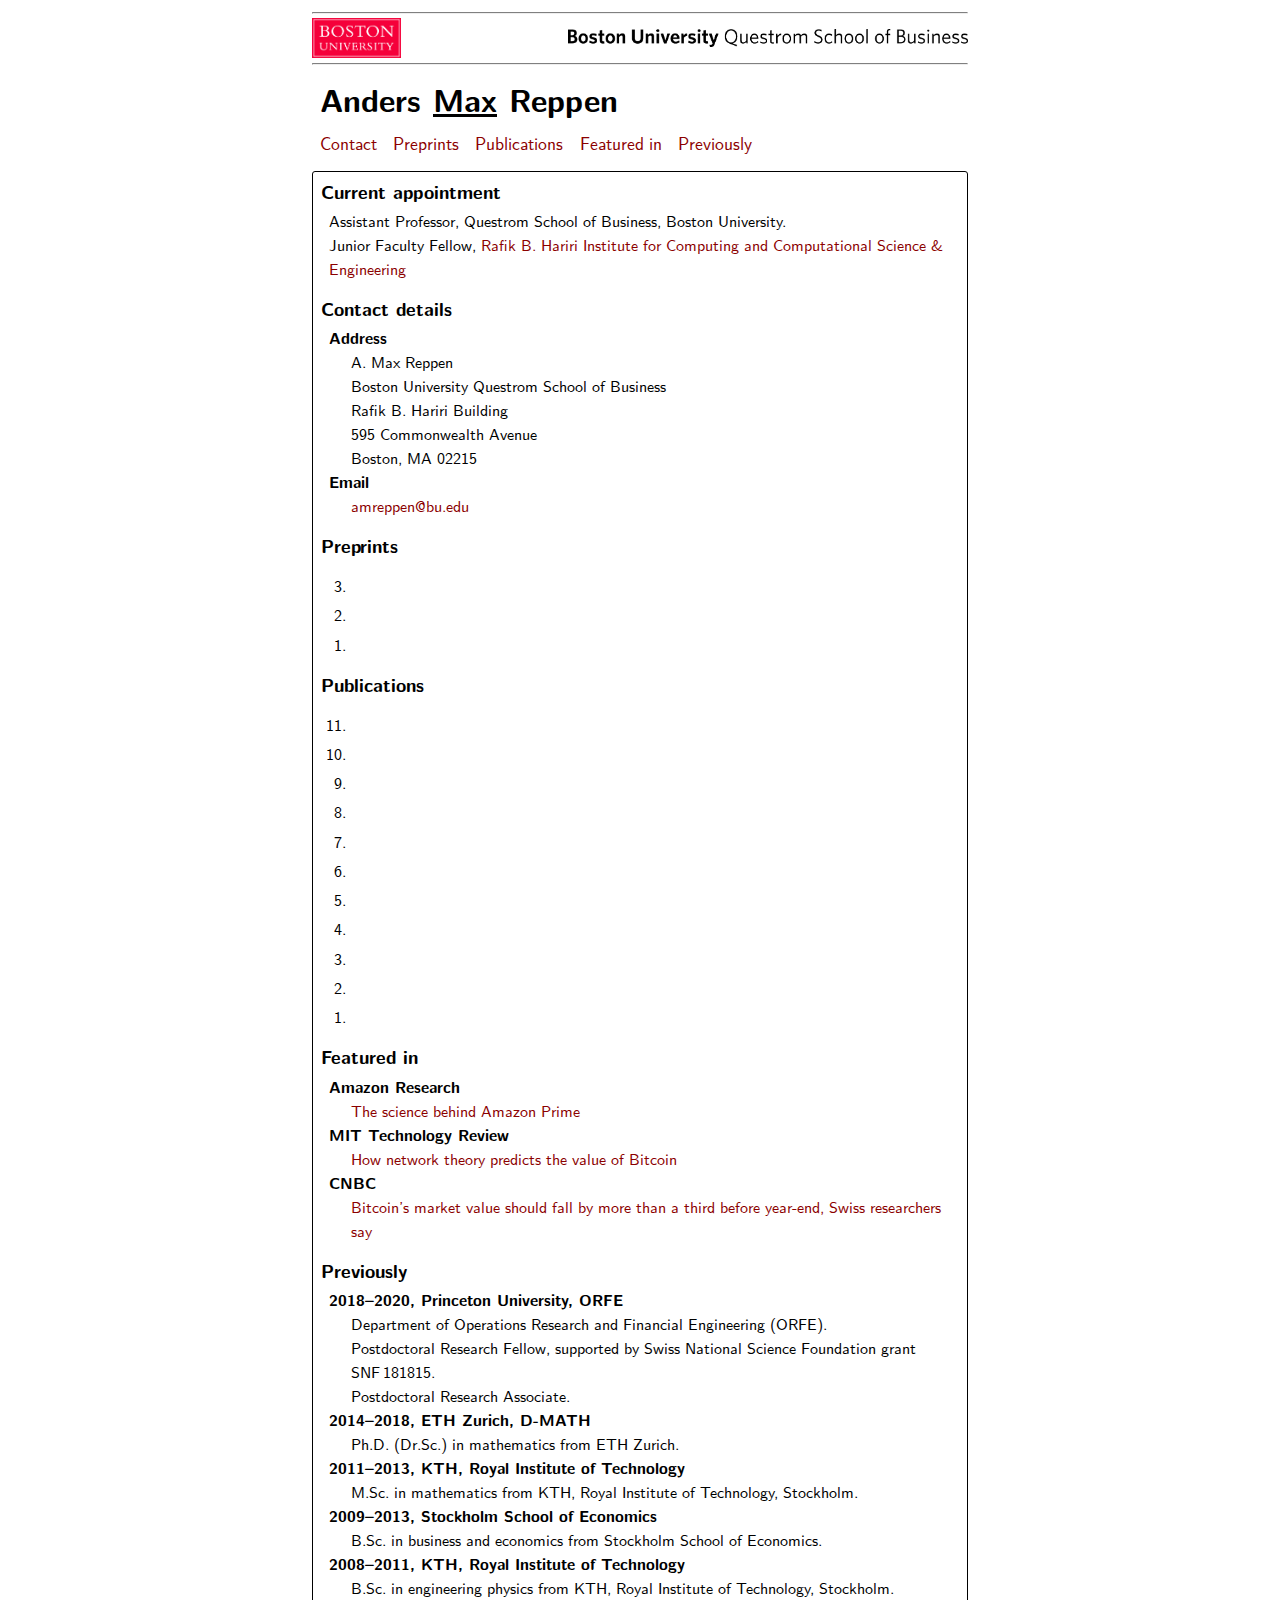
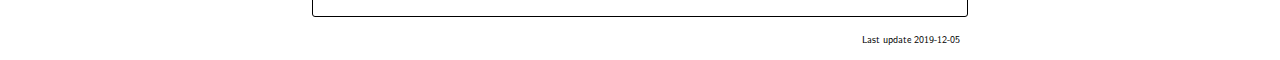
==== template.html @ c1065026 "Copy bib" ====
<!DOCTYPE html>
<html>
  <head>
    <meta charset="utf-8">
    <meta name="viewport" content="width=device-width, initial-scale=1.0">
    <meta name="google-site-verification" content="W__J4G6WzHY-cyJZ4B01j-AubhSRkgp7CPKXOhSqHA4" />
    <title>A. Max Reppen</title>
    <link rel="stylesheet" href="style.css">
    <script>
    window.onload = function() {
      document.querySelectorAll('a.bib').forEach(function(a) {
        var bibNode = a
        var wrapper = document.createElement('div');
        wrapper.classList.add("tooltip");
        bibNode.parentNode.insertBefore(wrapper, bibNode);
        wrapper.appendChild(bibNode);

        var tooltip = document.createElement('span');
        tooltip.classList.add("tooltiptext");

        a.onmouseout = function() {
          tooltip.innerHTML = "Copy to clipboard";
        };

        a.onmouseout();
        wrapper.appendChild(tooltip);

        a.onclick = function() {
          var url = this.href;
          tooltip.innerHTML = "Loading..."
          fetch(url).then( r => r.text() )
            .then(function (text) {
              navigator.clipboard.writeText(text);
              tooltip.innerHTML = "Copied to clipboard ✓";
            })
            .catch(function (err) {
              tooltip.innerHTML = "Failed to load resource";
              window.location.href = url;
            });
          return false;
        };
      });
    }
    </script>
  </head>
<body bgcolor="#FFFFFF">

<header>
<hr>
<div id="logos">
<a class="logolink" href="https://www.bu.edu/"><img class="logo" src="bu.png" alt="Boston University"></a>

<a class="logolink" href="https://www.bu.edu/questrom/"><img class="logo" src="questrom.png" alt="Questrom"></a>
</div>
<hr>

<div id="title"><h1>Anders <u>Max</u> Reppen</h1></div>
<nav>
    <a href="#contact">Contact</a>
    <a href="#preprints">Preprints</a>
    <a href="#publications">Publications</a>
    <a href="#featuredin">Featured&puncsp;in</a>
    <a href="#background">Previously</a>
</nav>
</header>


<div id="content">

  <h3 id="appointment">Current appointment</h3>
  <div class="section_content"><p>Assistant Professor, Questrom School of Business, Boston University.
  <br>
  Junior Faculty Fellow, <a href="https://www.bu.edu/hic/">Rafik B. Hariri Institute for Computing and Computational Science & Engineering</a></p></div>


<h3 id="contact">Contact details</h3>
<div class="section_content">
<dl>
    <dt>Address</dt>
    <dd>
    A. Max Reppen <br>
    Boston University Questrom School of Business <br>
    Rafik B. Hariri Building <br>
    595 Commonwealth Avenue <br>
    Boston, MA 02215 <br>
    </dd>
    <dt>Email</dt>
    <dd><a href="mailto:amreppen@bu.edu">amreppen@bu.edu</a></dd>
</dl>
</div>


<h3 id="preprints">Preprints</h3>
<div class="section_content">
<ol reversed>
    <li><bibtex item="neural_stopping_bdry"></li>
    <li><bibtex item="crypto_venues"></li>
    <li><bibtex item="cashcapmodel"></li>
</ol>
</div>

<h3 id="publications">Publications</h3>
<div class="section_content">
<ol reversed>
    <li><bibtex item="mfg_bitcoin"></li>
    <li><bibtex item="overlearning"></li>
    <li><bibtex item="deep_stoch_opt_finance"></li>
    <li><bibtex item="oce_control"></li>
    <li><bibtex item="discrete_dividends"></li>
    <li><bibtex item="ioc_anchor"></li>
    <li><bibtex item="measure_comparison_jumps"></li>
    <li><bibtex item="random_profitability"></li>
    <li><bibtex item="BTC_LPPLS"></li>
    <li><bibtex item="transaction_cost_primer"></li>
    <li><bibtex item="mixed_costs"></li>
</ol>
</div>

<h3 id="featuredin">Featured in</h3>
<div class="section_content">
<dl>
  <dt>Amazon Research</dt>
  <dd><a href="https://www.amazon.science/latest-news/the-science-behind-amazon-prime">The science behind Amazon Prime</a></dd>

  <dt>MIT Technology Review</dt>
  <dd><a href="https://www.technologyreview.com/2018/03/29/67091/how-network-theory-predicts-the-value-of-bitcoin/">How network theory predicts the value of Bitcoin</a></dd>

  <dt>CNBC</dt>
  <dd><a href="https://www.cnbc.com/2018/04/02/bitcoins-market-value-should-fall-by-more-than-a-third-before-year-end-swiss-researchers-say.html">Bitcoin’s market value should fall by more than a third before year-end, Swiss researchers say</a></dd>
</dl>
</div>

<h3 id="background">Previously</h3>
<div class="section_content">
<dl>
  <dt>2018–2020, Princeton University, ORFE</dt>
  <dd>
    Department of Operations Research and Financial Engineering (ORFE).<br>
    Postdoctoral Research Fellow, supported by Swiss National Science Foundation grant SNF&#8239;181815. <br>
    Postdoctoral Research Associate.
  </dd>

    <dt>2014–2018, ETH Zurich, D-MATH</dt>
	<dd>Ph.D. (Dr.Sc.) in mathematics from ETH Zurich.</dd>

  <dt>2011–2013, KTH, Royal Institute of Technology</dt>
	<dd>M.Sc. in mathematics from KTH, Royal Institute of Technology, Stockholm.</dd>

    <dt>2009–2013, Stockholm School of Economics</dt>
	<dd>B.Sc. in business and economics from Stockholm School of Economics.</dd>

    <dt>2008–2011, KTH, Royal Institute of Technology</dt>
	<dd>B.Sc. in engineering physics from KTH, Royal Institute of Technology, Stockholm.</dd>
</dl>
</div>

</div>

<footer>
<div id="last-updated" align="right"><font size="-2">Last update 2019-12-05</font></div>
</footer>

</body>
</html>
---- style.css ----
@font-face {
    font-family: 'LMSans10'; /* normal */
    src: url('fonts/lmsans10-regular.woff2') format('woff2');
    font-weight: normal;
    font-style: normal;
}

@font-face {
    font-family: 'LMSans10'; /* italic */
    src: url('fonts/lmsans10-oblique.woff2') format('woff2');
    font-weight: normal;
    font-style: italic;
}

@font-face {
    font-family: 'LMSans10'; /* bold */
    src: url('fonts/lmsans10-bold.woff2') format('woff2');
    font-weight: bold;
    font-style: normal;
}

@font-face {
    font-family: 'LMSans10'; /* bold */
    src: url('fonts/lmsans10-boldoblique.woff2') format('woff2');
    font-weight: bold;
    font-style: italic;
}

html {
    scroll-behavior: smooth;
    font-family: 'LMSans10', sans-serif;
}

/* MAIN LAYOUT */

* {
    text-size-adjust: none;
    -webkit-text-size-adjust: none;
}
body {
    max-width: 82ch;
    padding: 0.5ch;
    margin: 0 auto;
}
hr {
    border-top: 1px solid;
    margin: 0 0;
}
#logos {
    display: flex;
    flex-wrap: wrap;
    justify-content: space-between;
    margin: 0.25em 0 0 0;
    align-items: center;
}
.logo {
    max-height: 2.5rem;
    max-width: 100%;
}
.logolink {
    max-width: min(25rem, 100%);
    min-width: 0;
}
header {
    margin-top: 0.5em;
    margin-bottom: 1em;
}
#title, nav, #content, footer {
    margin-left: 0;
    margin-right: 0;
    padding-left: 1ch;
    padding-right: 1ch;
    margin-top: 0.5em;
    margin-bottom: 0.5em;
}
#content {
    border: 1px solid;
    border-radius: 3px;
    line-height: 150%;
}
nav {
    word-spacing: 1.4ch;
}
nav a {
    font-size: 1.1em;
}
h1, h2, h3, h4, h5, h6 {
    margin-bottom: 0;
}
h1, h2, h3, h4, h5, h6, p, ul, li, dl, table {
    margin-top: 0.33em;
}
#content > :first-child {
    margin-top: 0.5rem;
}
#content > :last-child {
    margin-bottom: 0.5rem;
}
.section_content {
  padding-left: 0.5rem;
}


/* COLORS */

a, nav a:visited {
    color: #8b0000;
    text-decoration: none;
}

a:hover {
    color: #F5003A;
    text-decoration: underline;
}

.author a:link, .author a:visited {
    color: black;
}

.author a:hover {
    color: #F5003A;
}

.paperlink a:link, .paperlink a:visited {
    text-decoration: underline;
}

.journal, .booktitle {
    font-weight: bold;
}

.title {
    quotes: '“' '.”';
    font-style: italic;
    /*quotes: '' '';*/
}

/* LISTS */
ol, ul, dl {
    padding-left: 0.0rem;
}
ol, ul, dd {
    margin-left: 1.4rem;
}
/* DESCRIPTION LISTS */
dt {
    font-weight: bold;
}

/* MEDIA QUERIES */

@media only print {
    body, #content {
        background-color: white;
        border: none;
    }
    header hr {
        display: none;
    }
    nav {
        display: none;
    }
}

/* TOOLTIP */

.tooltip {
  position: relative;
  display: inline-block;
}

.tooltip .tooltiptext {
  visibility: hidden;
  width: 140px;
  background-color: #555;
  color: #fff;
  text-align: center;
  border-radius: 6px;
  padding: 5px;
  position: absolute;
  z-index: 1;
  bottom: 150%;
  left: 50%;
  margin-left: -75px;
  opacity: 0;
  transition: opacity 0.3s;
}

.tooltip .tooltiptext::after {
  content: "";
  position: absolute;
  top: 100%;
  left: 50%;
  margin-left: -5px;
  border-width: 5px;
  border-style: solid;
  border-color: #555 transparent transparent transparent;
}

.tooltip:hover .tooltiptext {
  visibility: visible;
  opacity: 1;
}
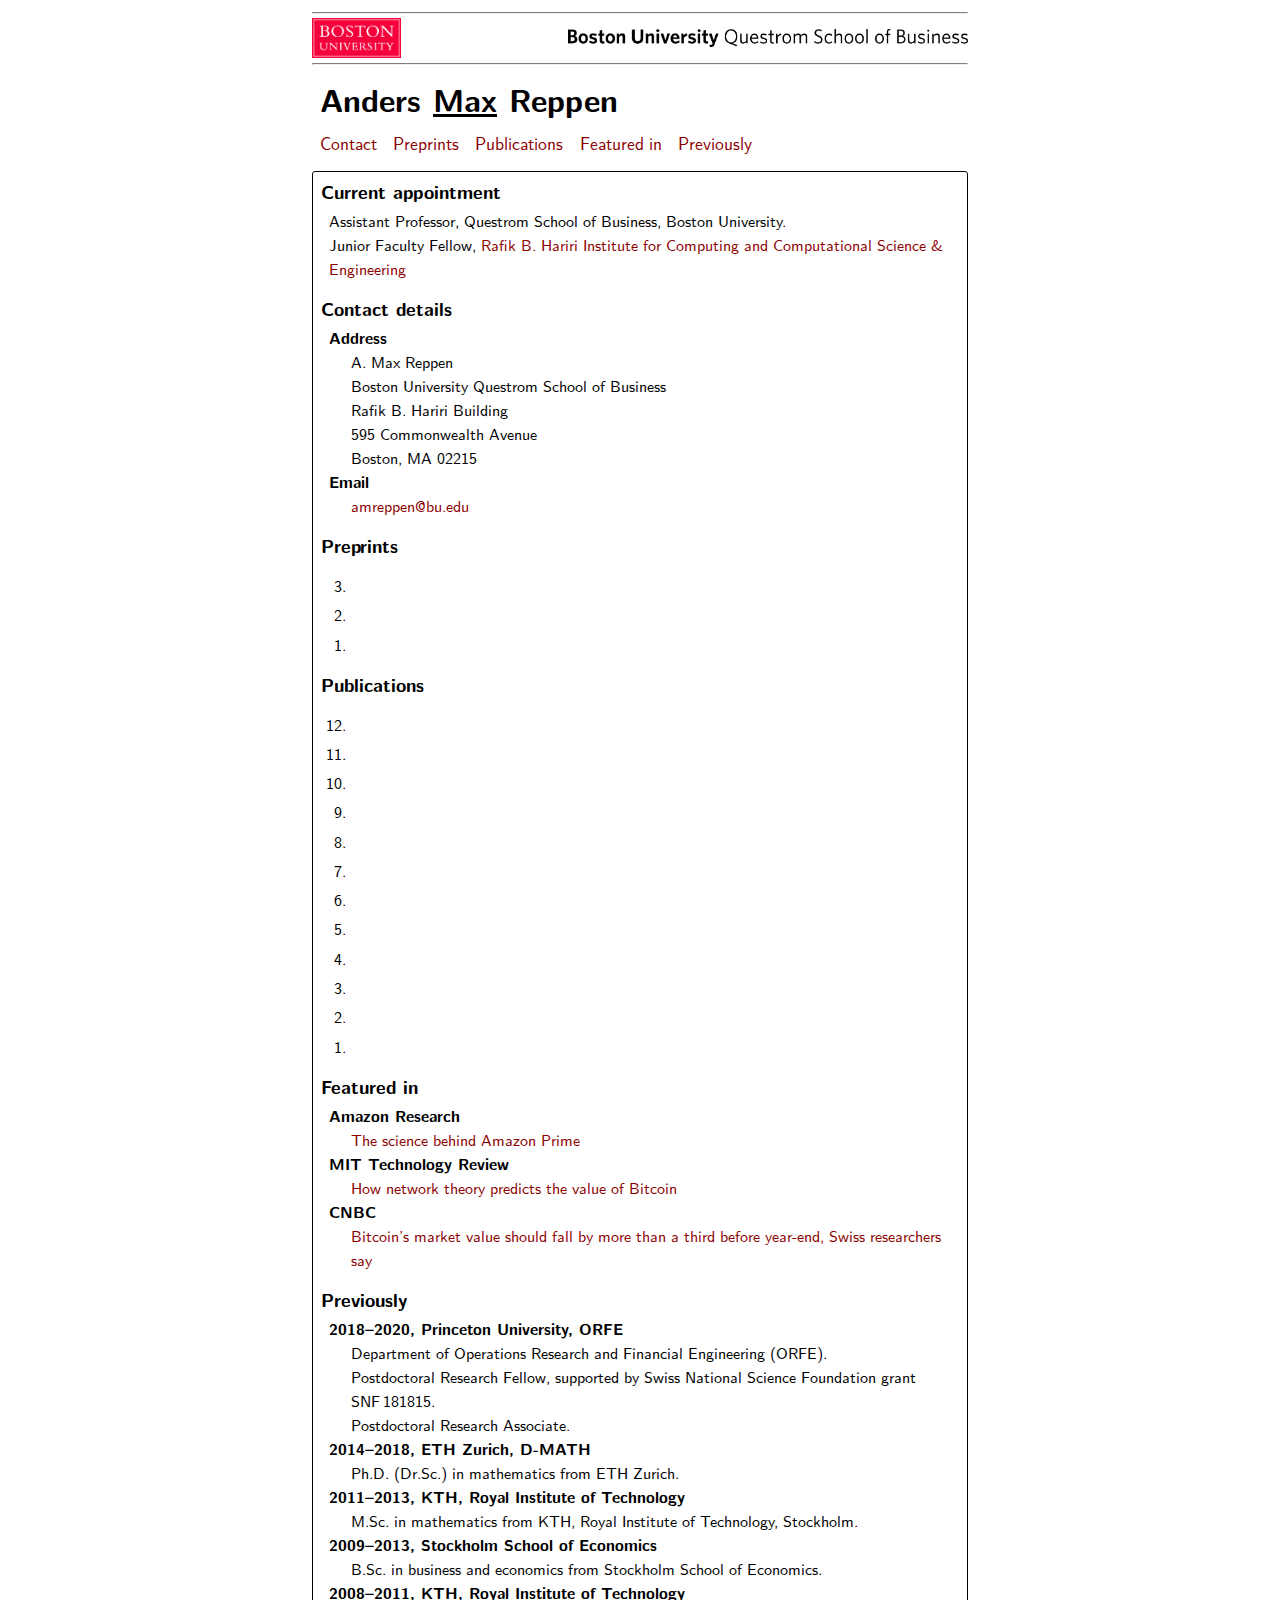
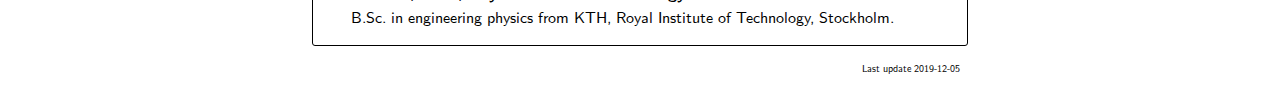
==== commit f8064f30: "Factor learning added" ====
--- a/template.html
+++ b/template.html
@@ -9,13 +9,13 @@
     <script>
     window.onload = function() {
       document.querySelectorAll('a.bib').forEach(function(a) {
-        var bibNode = a
         var wrapper = document.createElement('div');
         wrapper.classList.add("tooltip");
-        bibNode.parentNode.insertBefore(wrapper, bibNode);
-        wrapper.appendChild(bibNode);
+        a.parentNode.insertBefore(wrapper, a);
+        wrapper.appendChild(a);
 
         var tooltip = document.createElement('span');
+        tooltip.visibility = "hidden";
         tooltip.classList.add("tooltiptext");
 
         a.onmouseout = function() {
@@ -102,6 +102,7 @@
 <h3 id="publications">Publications</h3>
 <div class="section_content">
 <ol reversed>
+    <li><bibtex item="geng2023factor"></li>
     <li><bibtex item="mfg_bitcoin"></li>
     <li><bibtex item="overlearning"></li>
     <li><bibtex item="deep_stoch_opt_finance"></li>
--- a/style.css
+++ b/style.css
@@ -41,6 +41,7 @@
     max-width: 82ch;
     padding: 0.5ch;
     margin: 0 auto;
+    overflow-x: hidden;
 }
 hr {
     border-top: 1px solid;
@@ -179,7 +180,7 @@
   padding: 5px;
   position: absolute;
   z-index: 1;
-  bottom: 150%;
+  bottom: 100%;
   left: 50%;
   margin-left: -75px;
   opacity: 0;
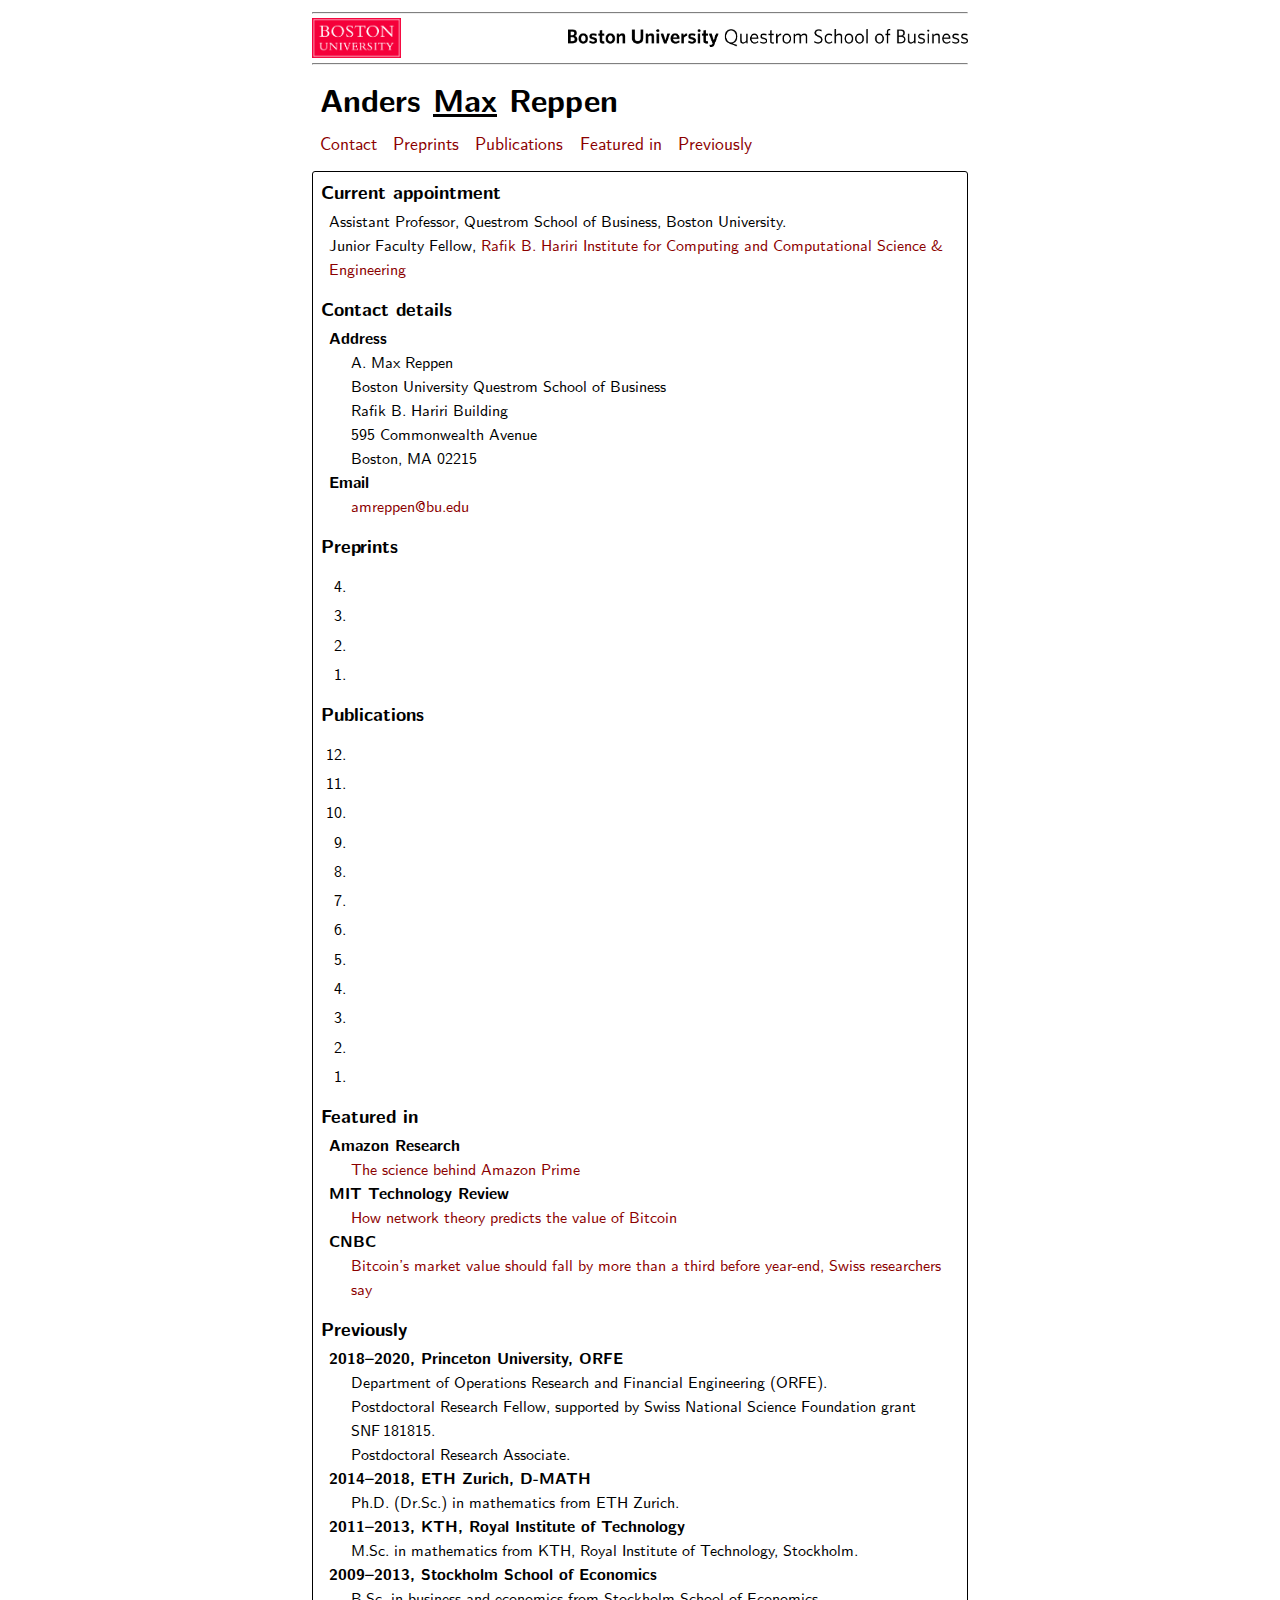
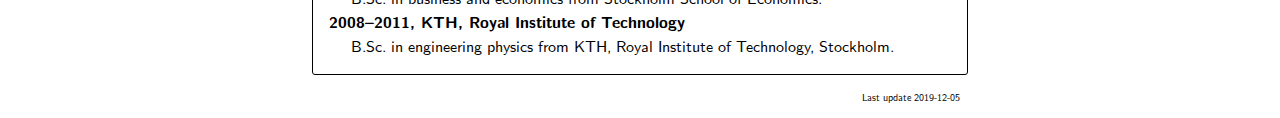
==== commit 0d573597: "Preparing for the storm" ====
--- a/template.html
+++ b/template.html
@@ -93,6 +93,7 @@
 <h3 id="preprints">Preprints</h3>
 <div class="section_content">
 <ol reversed>
+    <li><bibtex item="preparing_for_the_storm"></li>
     <li><bibtex item="neural_stopping_bdry"></li>
     <li><bibtex item="crypto_venues"></li>
     <li><bibtex item="cashcapmodel"></li>
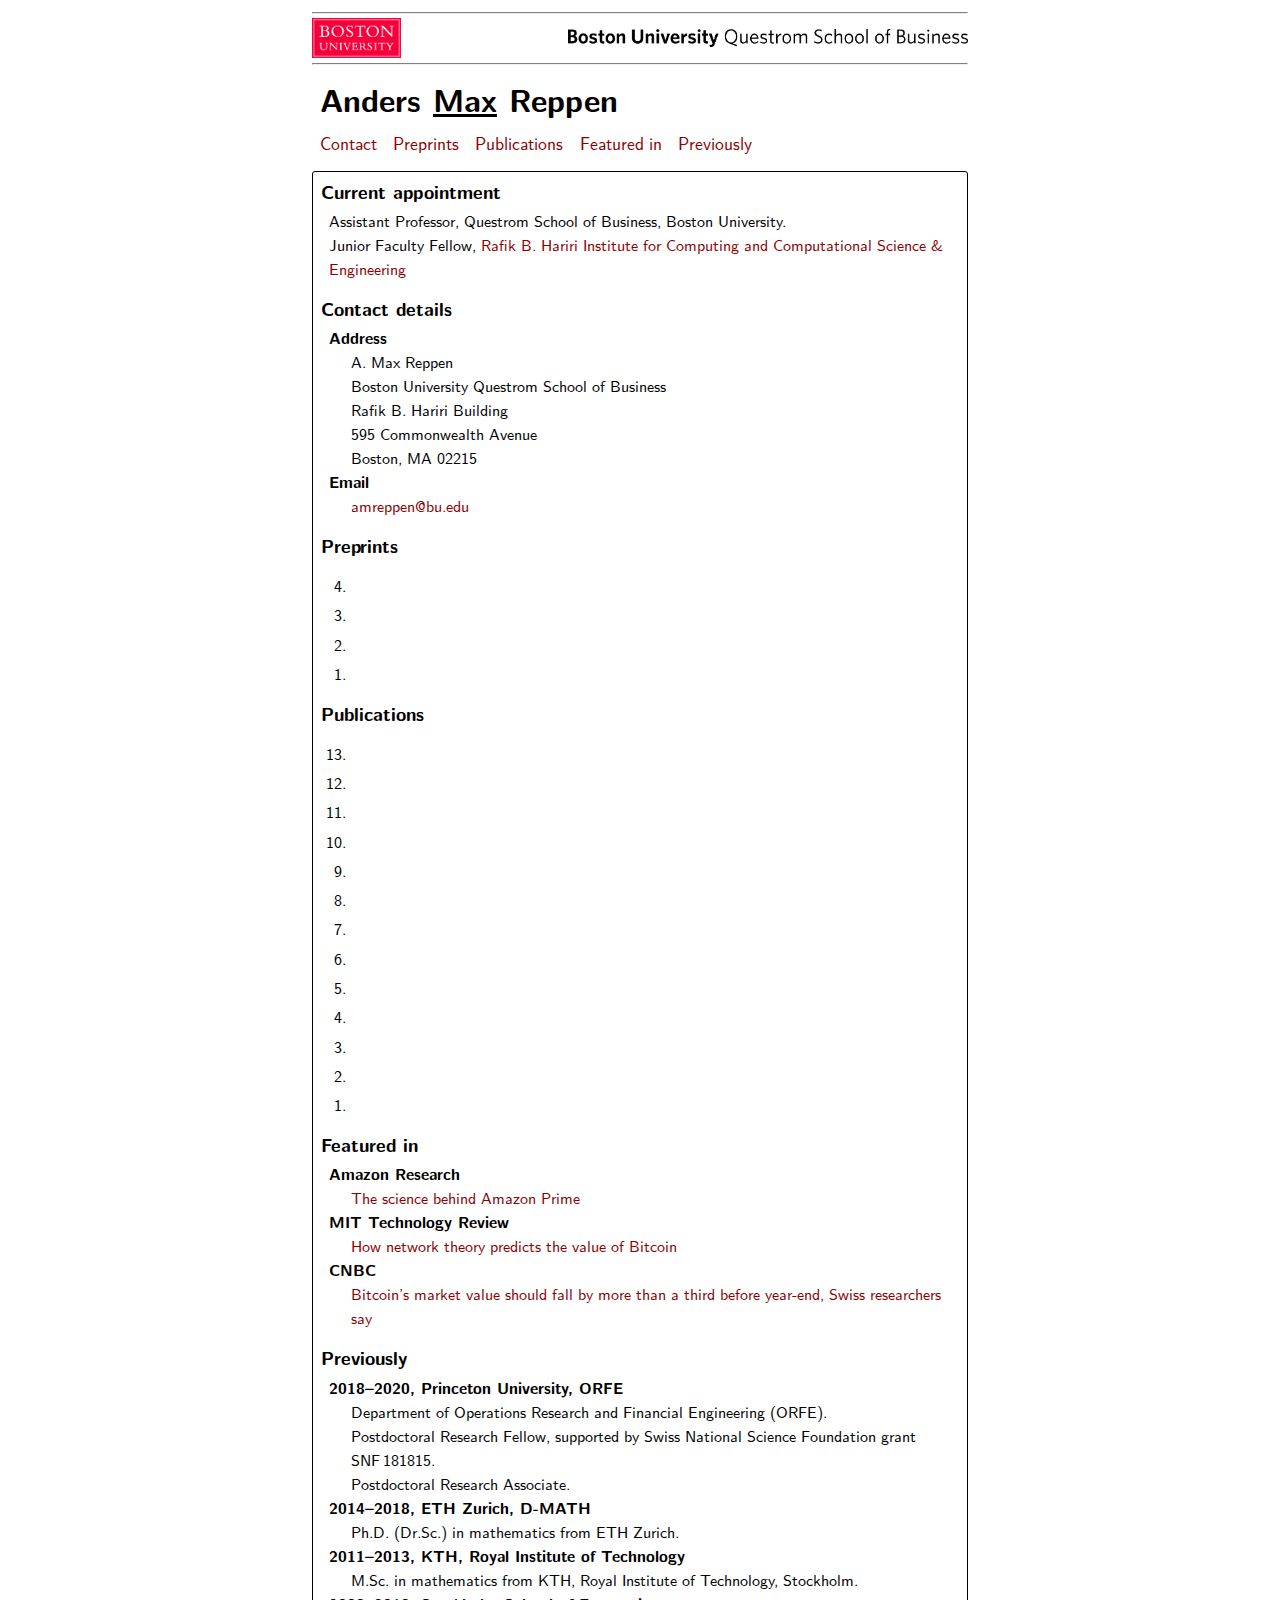
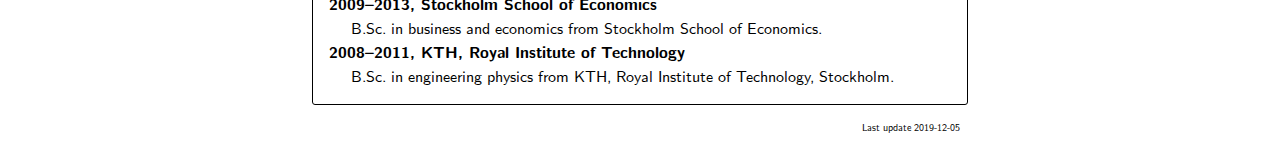
==== commit 47ac0ce1: "Update" ====
--- a/template.html
+++ b/template.html
@@ -103,6 +103,7 @@
 <h3 id="publications">Publications</h3>
 <div class="section_content">
 <ol reversed>
+    <li><bibtex item="renewable_inv_interest_VR"></li>
     <li><bibtex item="geng2023factor"></li>
     <li><bibtex item="mfg_bitcoin"></li>
     <li><bibtex item="overlearning"></li>
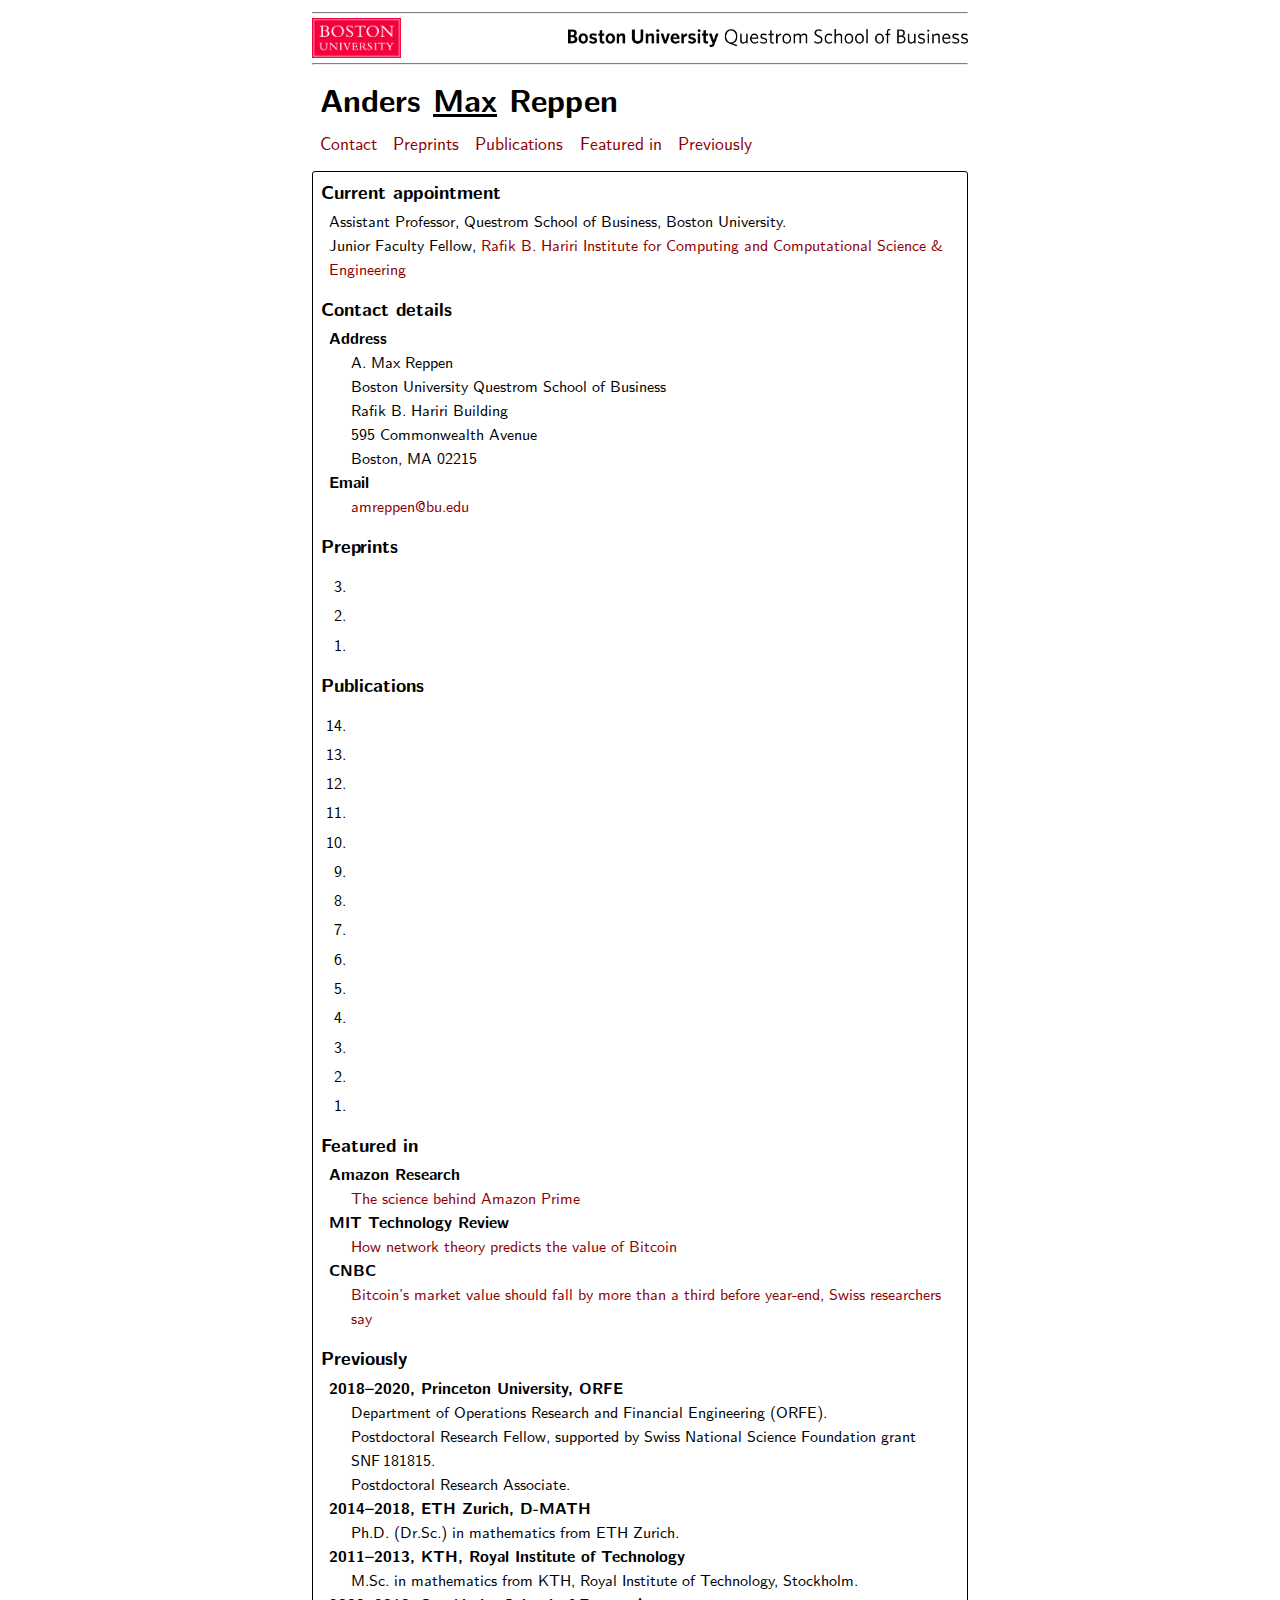
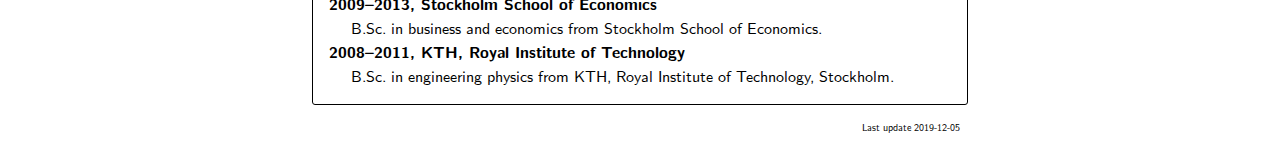
==== commit ff573512: "Accepted cashcap" ====
--- a/template.html
+++ b/template.html
@@ -96,13 +96,13 @@
     <li><bibtex item="preparing_for_the_storm"></li>
     <li><bibtex item="neural_stopping_bdry"></li>
     <li><bibtex item="crypto_venues"></li>
-    <li><bibtex item="cashcapmodel"></li>
 </ol>
 </div>
 
 <h3 id="publications">Publications</h3>
 <div class="section_content">
 <ol reversed>
+    <li><bibtex item="cashcapmodel"></li>
     <li><bibtex item="renewable_inv_interest_VR"></li>
     <li><bibtex item="geng2023factor"></li>
     <li><bibtex item="mfg_bitcoin"></li>
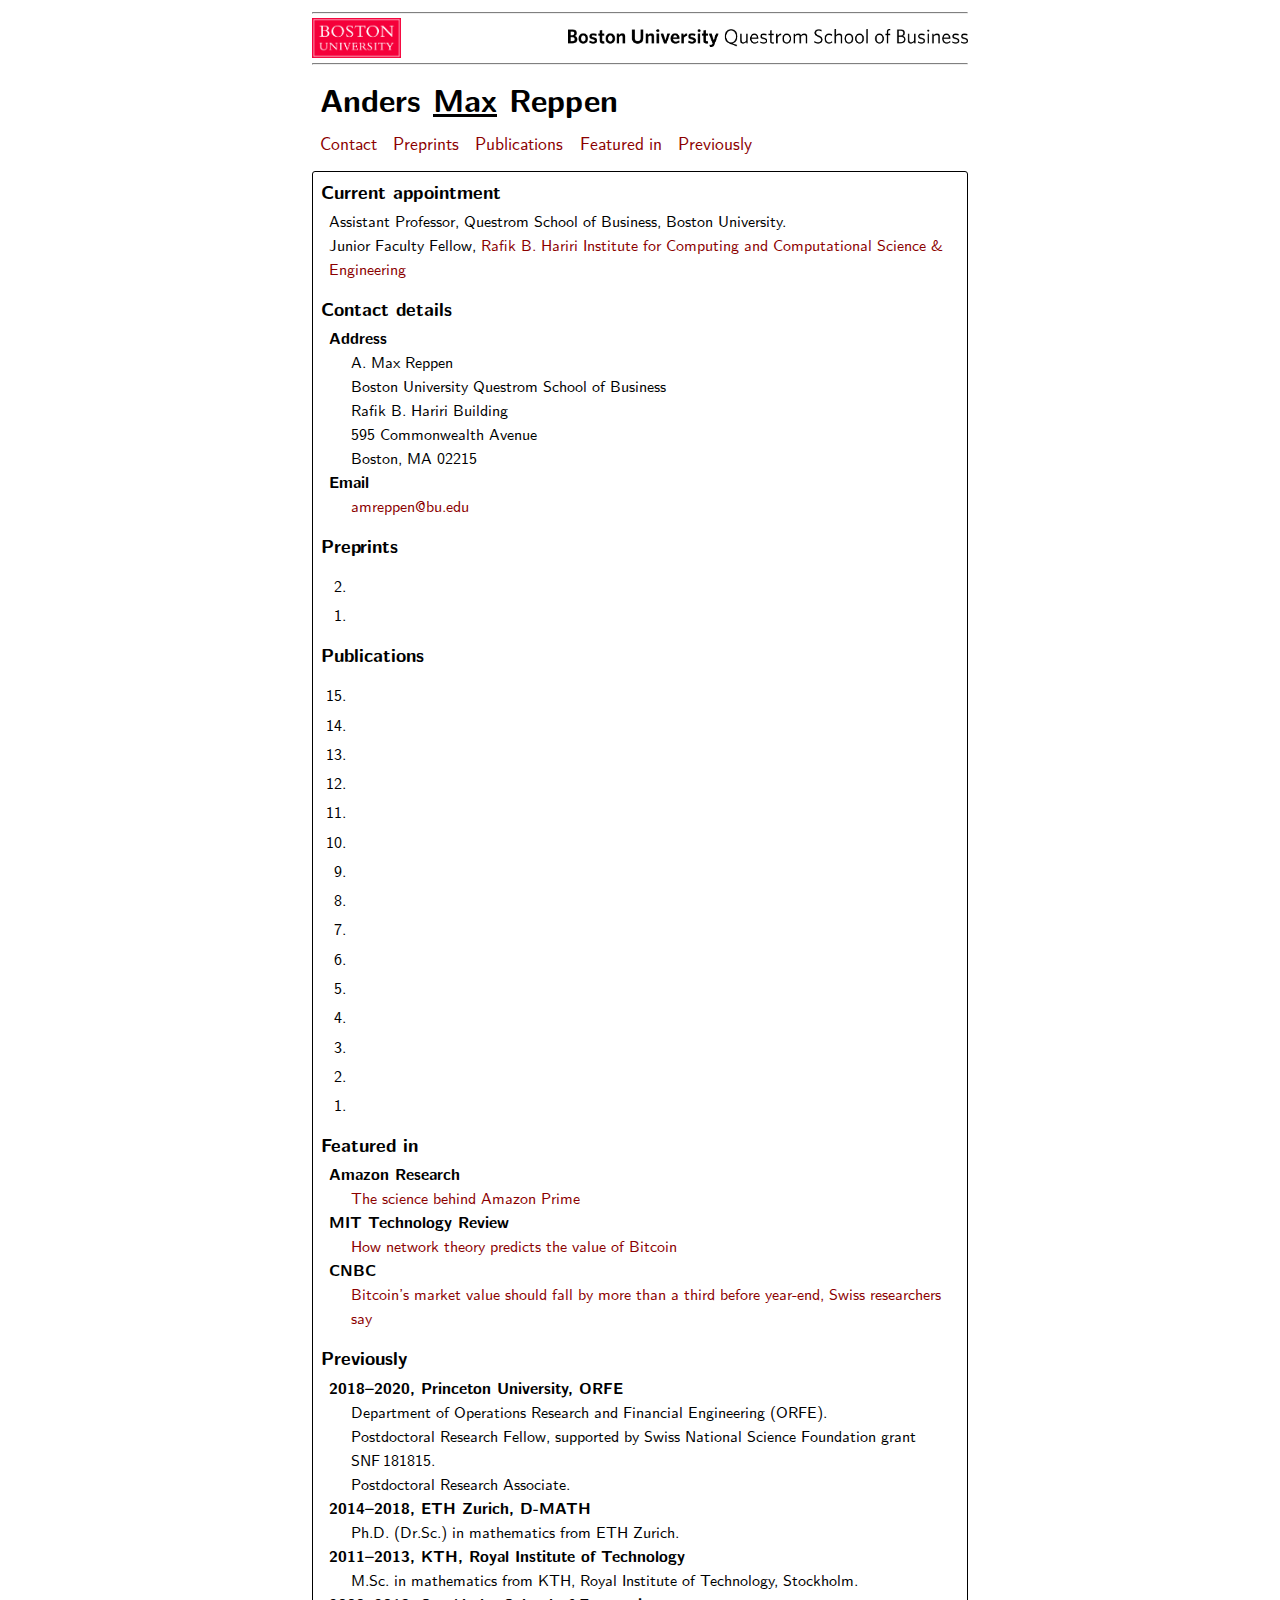
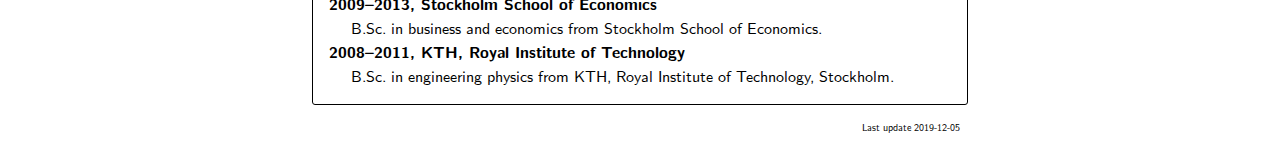
==== commit 77e63292: "Updates" ====
--- a/template.html
+++ b/template.html
@@ -94,7 +94,6 @@
 <div class="section_content">
 <ol reversed>
     <li><bibtex item="preparing_for_the_storm"></li>
-    <li><bibtex item="neural_stopping_bdry"></li>
     <li><bibtex item="crypto_venues"></li>
 </ol>
 </div>
@@ -103,6 +102,7 @@
 <div class="section_content">
 <ol reversed>
     <li><bibtex item="cashcapmodel"></li>
+    <li><bibtex item="neural_stopping_bdry"></li>
     <li><bibtex item="renewable_inv_interest_VR"></li>
     <li><bibtex item="geng2023factor"></li>
     <li><bibtex item="mfg_bitcoin"></li>
